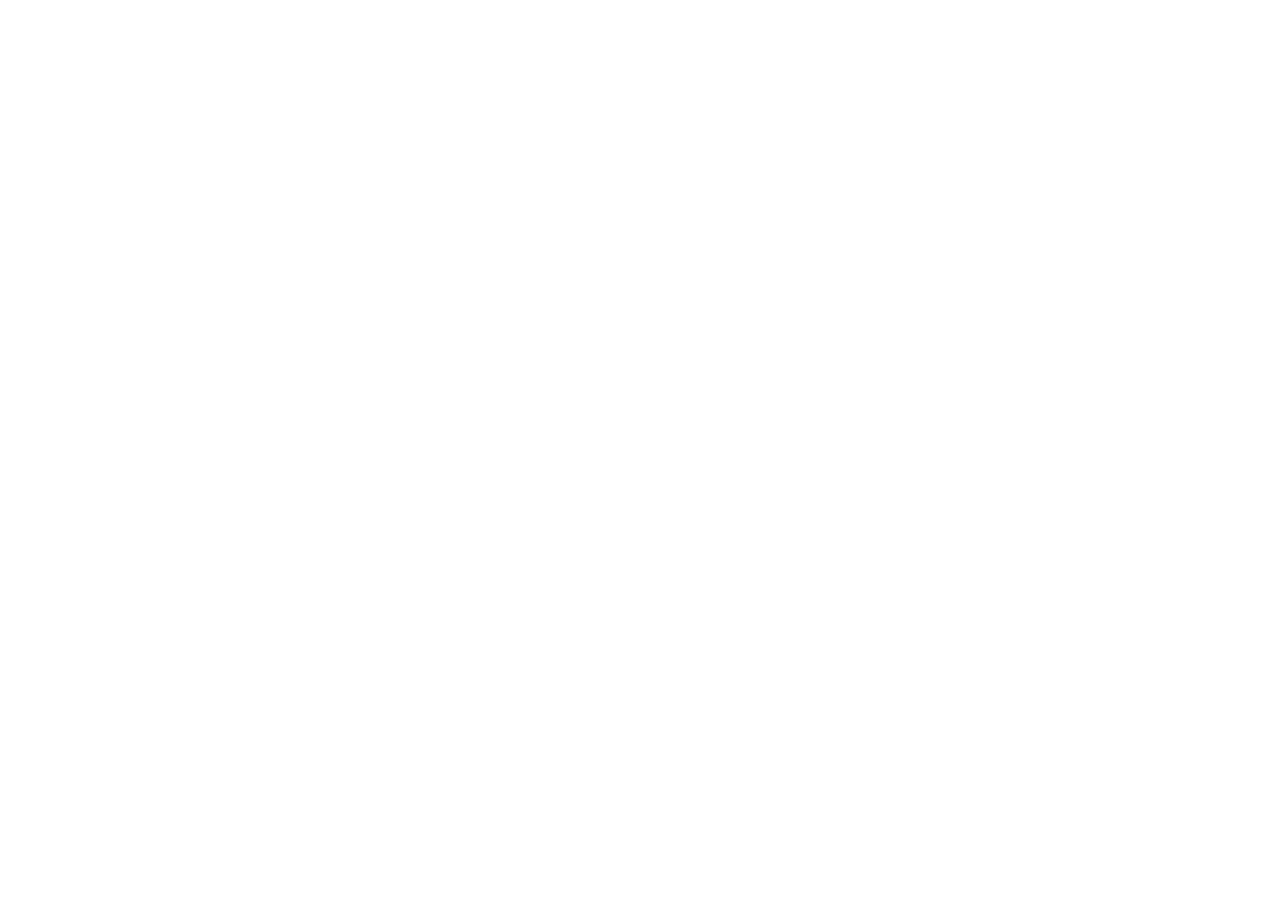
==== login.html @ 820e99ae "init project" ====
<!doctype html>
<html lang="en">
<head>
  <meta charset="UTF-8">
  <meta name="viewport"
        content="width=device-width, user-scalable=no, initial-scale=1.0, maximum-scale=1.0, minimum-scale=1.0">
  <meta http-equiv="X-UA-Compatible" content="ie=edge">
  <title>Document</title>
</head>
<body>

</body>
</html>
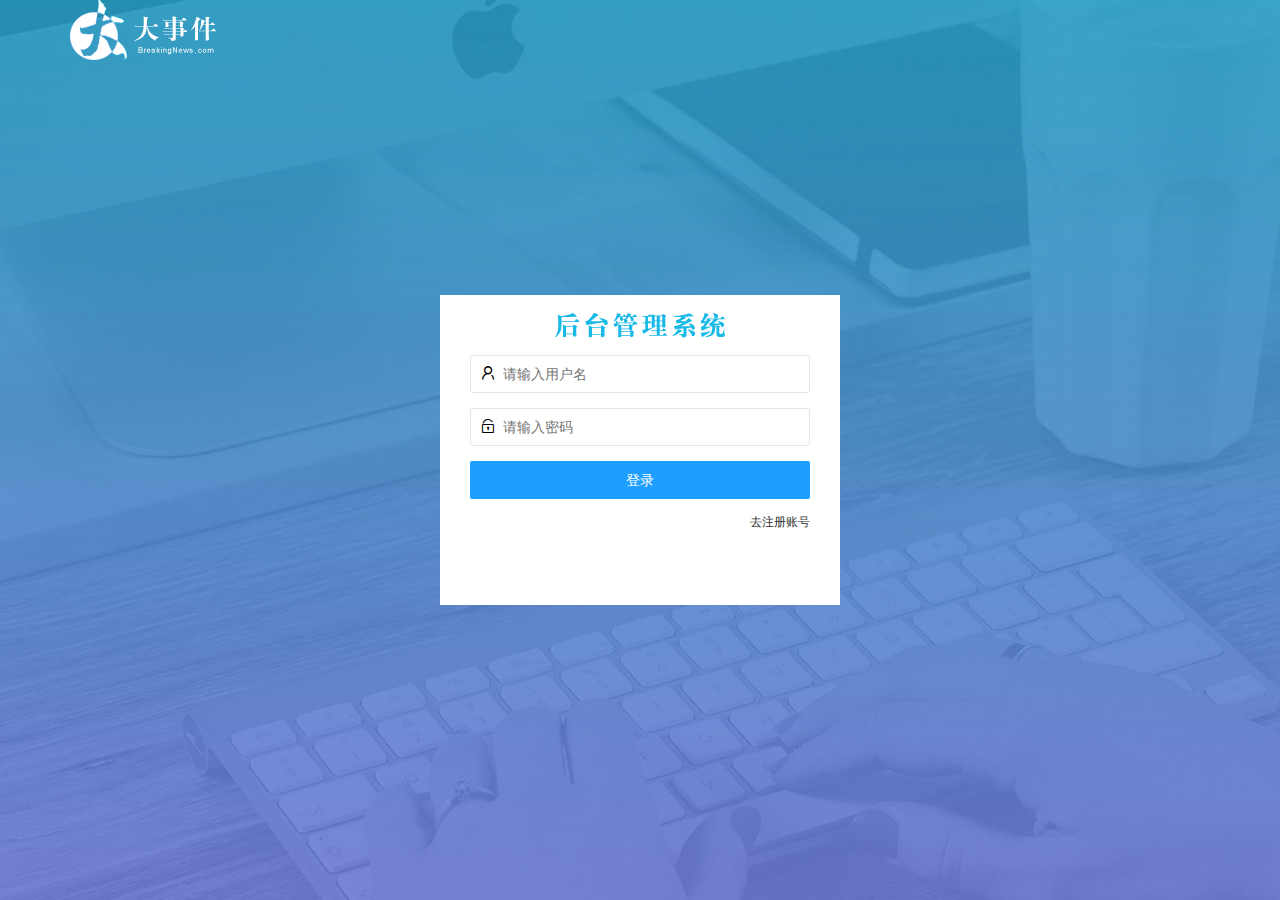
==== commit a3fcf8ab: "完成了登录和注册功能的开发" ====
--- a/login.html
+++ b/login.html
@@ -5,9 +5,72 @@
   <meta name="viewport"
         content="width=device-width, user-scalable=no, initial-scale=1.0, maximum-scale=1.0, minimum-scale=1.0">
   <meta http-equiv="X-UA-Compatible" content="ie=edge">
-  <title>Document</title>
+  <title>大事件-登录/注册</title>
+  <link rel="stylesheet" href="./assets/css/login.css">
+  <link rel="stylesheet" href="./assets/lib/layui/css/layui.css">
 </head>
 <body>
-
+<!--头部Logo区域-->
+  <div class="layui-main">
+    <img src="./assets/images/logo.png" alt="">
+  </div>
+<!--登录注册区域-->
+  <div class="loginAndRegBox">
+    <div class="title-box"></div>
+<!--    登录-->
+    <div class="login-box">
+      <form class="layui-form" id="form_login">
+<!--        用户名-->
+        <div class="layui-form-item">
+          <i class="layui-icon layui-icon-face-smile layui-icon-username"></i>
+          <input type="text" name="username" required  lay-verify="required" placeholder="请输入用户名" autocomplete="off" class="layui-input">
+        </div>
+<!--        密码-->
+        <div class="layui-form-item">
+          <i class="layui-icon layui-icon-face-smile layui-icon-password "></i>
+          <input type="password" name="password" required  lay-verify="required|pwd" placeholder="请输入密码" autocomplete="off" class="layui-input">
+        </div>
+<!--        登录按钮-->
+        <div class="layui-form-item">
+          <button class="layui-btn layui-btn-fluid layui-btn-normal" lay-submit>登录</button>
+        </div>
+        <div class="layui-form-item links">
+          <a href="javascript:;" id="link_reg">去注册账号</a>
+        </div>
+      </form>
+    </div>
+<!--    注册-->
+    <div class="reg-box">
+      <form class="layui-form" id="form_reg">
+        <!--        用户名-->
+        <div class="layui-form-item">
+          <i class="layui-icon layui-icon-face-smile layui-icon-username"></i>
+          <input type="text" name="username" required  lay-verify="required" placeholder="请输入用户名" autocomplete="off" class="layui-input">
+        </div>
+        <!--        密码-->
+        <div class="layui-form-item">
+          <i class="layui-icon layui-icon-face-smile layui-icon-password "></i>
+          <input type="password" name="password" required  lay-verify="required|pwd" placeholder="请输入密码" autocomplete="off" class="layui-input">
+        </div>
+<!--        确认密码-->
+        <div class="layui-form-item">
+          <i class="layui-icon layui-icon-face-smile layui-icon-password "></i>
+          <input type="password" name="repassword" required  lay-verify="required|pwd|repwd" placeholder="请输入确认密码" autocomplete="off" class="layui-input">
+        </div>
+        <!--        注册按钮-->
+        <div class="layui-form-item">
+          <button class="layui-btn layui-btn-fluid layui-btn-normal" lay-submit>注册</button>
+        </div>
+        <div class="layui-form-item links">
+          <a href="javascript:;" id="link_login">去登录</a>
+        </div>
+      </form>
+    </div>
+  </div>
+<!--  导入jQuery-->
+<script src="assets/lib/jquery.js"></script>
+<script src="assets/js/baseAPI.js"></script>
+<script src="assets/lib/layui/layui.all.js"></script>
+<script src="assets/js/login.js"></script>
 </body>
 </html>--- a/assets/css/login.css
+++ b/assets/css/login.css
@@ -0,0 +1,45 @@
+html,body {
+  margin: 0;
+  padding: 0;
+  height: 100%;
+  width: 100%;
+  background: url("../images/login_bg.jpg") no-repeat center;
+  background-size: cover;
+}
+.loginAndRegBox {
+  width: 400px;
+  height: 310px;
+  background-color: #fff;
+  position: absolute;
+  left: 50%;
+  top: 50%;
+  transform: translate(-50%,-50%);
+}
+.title-box {
+  height: 60px;
+  background: url("../images/login_title.png") no-repeat center;
+}
+.reg-box {
+  display: none;
+}
+.layui-form {
+  padding: 0 30px;
+}
+.links {
+  display: flex;
+  justify-content: flex-end;
+}
+.links a {
+  font-size: 12px;
+}
+.layui-form-item {
+  position: relative;
+}
+.layui-icon {
+  position: absolute;
+  left: 10px;
+  top: 10px;
+}
+.layui-input {
+  padding-left: 32px !important;
+}--- a/assets/lib/layui/css/layui.css
+++ b/assets/lib/layui/css/layui.css
@@ -0,0 +1,2 @@
+/** layui-v2.5.5 MIT License By https://www.layui.com */
+ .layui-inline,img{display:inline-block;vertical-align:middle}h1,h2,h3,h4,h5,h6{font-weight:400}.layui-edge,.layui-header,.layui-inline,.layui-main{position:relative}.layui-body,.layui-edge,.layui-elip{overflow:hidden}.layui-btn,.layui-edge,.layui-inline,img{vertical-align:middle}.layui-btn,.layui-disabled,.layui-icon,.layui-unselect{-moz-user-select:none;-webkit-user-select:none;-ms-user-select:none}.layui-elip,.layui-form-checkbox span,.layui-form-pane .layui-form-label{text-overflow:ellipsis;white-space:nowrap}.layui-breadcrumb,.layui-tree-btnGroup{visibility:hidden}blockquote,body,button,dd,div,dl,dt,form,h1,h2,h3,h4,h5,h6,input,li,ol,p,pre,td,textarea,th,ul{margin:0;padding:0;-webkit-tap-highlight-color:rgba(0,0,0,0)}a:active,a:hover{outline:0}img{border:none}li{list-style:none}table{border-collapse:collapse;border-spacing:0}h4,h5,h6{font-size:100%}button,input,optgroup,option,select,textarea{font-family:inherit;font-size:inherit;font-style:inherit;font-weight:inherit;outline:0}pre{white-space:pre-wrap;white-space:-moz-pre-wrap;white-space:-pre-wrap;white-space:-o-pre-wrap;word-wrap:break-word}body{line-height:24px;font:14px Helvetica Neue,Helvetica,PingFang SC,Tahoma,Arial,sans-serif}hr{height:1px;margin:10px 0;border:0;clear:both}a{color:#333;text-decoration:none}a:hover{color:#777}a cite{font-style:normal;*cursor:pointer}.layui-border-box,.layui-border-box *{box-sizing:border-box}.layui-box,.layui-box *{box-sizing:content-box}.layui-clear{clear:both;*zoom:1}.layui-clear:after{content:'\20';clear:both;*zoom:1;display:block;height:0}.layui-inline{*display:inline;*zoom:1}.layui-edge{display:inline-block;width:0;height:0;border-width:6px;border-style:dashed;border-color:transparent}.layui-edge-top{top:-4px;border-bottom-color:#999;border-bottom-style:solid}.layui-edge-right{border-left-color:#999;border-left-style:solid}.layui-edge-bottom{top:2px;border-top-color:#999;border-top-style:solid}.layui-edge-left{border-right-color:#999;border-right-style:solid}.layui-disabled,.layui-disabled:hover{color:#d2d2d2!important;cursor:not-allowed!important}.layui-circle{border-radius:100%}.layui-show{display:block!important}.layui-hide{display:none!important}@font-face{font-family:layui-icon;src:url(../font/iconfont.eot?v=250);src:url(../font/iconfont.eot?v=250#iefix) format('embedded-opentype'),url(../font/iconfont.woff2?v=250) format('woff2'),url(../font/iconfont.woff?v=250) format('woff'),url(../font/iconfont.ttf?v=250) format('truetype'),url(../font/iconfont.svg?v=250#layui-icon) format('svg')}.layui-icon{font-family:layui-icon!important;font-size:16px;font-style:normal;-webkit-font-smoothing:antialiased;-moz-osx-font-smoothing:grayscale}.layui-icon-reply-fill:before{content:"\e611"}.layui-icon-set-fill:before{content:"\e614"}.layui-icon-menu-fill:before{content:"\e60f"}.layui-icon-search:before{content:"\e615"}.layui-icon-share:before{content:"\e641"}.layui-icon-set-sm:before{content:"\e620"}.layui-icon-engine:before{content:"\e628"}.layui-icon-close:before{content:"\1006"}.layui-icon-close-fill:before{content:"\1007"}.layui-icon-chart-screen:before{content:"\e629"}.layui-icon-star:before{content:"\e600"}.layui-icon-circle-dot:before{content:"\e617"}.layui-icon-chat:before{content:"\e606"}.layui-icon-release:before{content:"\e609"}.layui-icon-list:before{content:"\e60a"}.layui-icon-chart:before{content:"\e62c"}.layui-icon-ok-circle:before{content:"\1005"}.layui-icon-layim-theme:before{content:"\e61b"}.layui-icon-table:before{content:"\e62d"}.layui-icon-right:before{content:"\e602"}.layui-icon-left:before{content:"\e603"}.layui-icon-cart-simple:before{content:"\e698"}.layui-icon-face-cry:before{content:"\e69c"}.layui-icon-face-smile:before{content:"\e6af"}.layui-icon-survey:before{content:"\e6b2"}.layui-icon-tree:before{content:"\e62e"}.layui-icon-upload-circle:before{content:"\e62f"}.layui-icon-add-circle:before{content:"\e61f"}.layui-icon-download-circle:before{content:"\e601"}.layui-icon-templeate-1:before{content:"\e630"}.layui-icon-util:before{content:"\e631"}.layui-icon-face-surprised:before{content:"\e664"}.layui-icon-edit:before{content:"\e642"}.layui-icon-speaker:before{content:"\e645"}.layui-icon-down:before{content:"\e61a"}.layui-icon-file:before{content:"\e621"}.layui-icon-layouts:before{content:"\e632"}.layui-icon-rate-half:before{content:"\e6c9"}.layui-icon-add-circle-fine:before{content:"\e608"}.layui-icon-prev-circle:before{content:"\e633"}.layui-icon-read:before{content:"\e705"}.layui-icon-404:before{content:"\e61c"}.layui-icon-carousel:before{content:"\e634"}.layui-icon-help:before{content:"\e607"}.layui-icon-code-circle:before{content:"\e635"}.layui-icon-water:before{content:"\e636"}.layui-icon-username:before{content:"\e66f"}.layui-icon-find-fill:before{content:"\e670"}.layui-icon-about:before{content:"\e60b"}.layui-icon-location:before{content:"\e715"}.layui-icon-up:before{content:"\e619"}.layui-icon-pause:before{content:"\e651"}.layui-icon-date:before{content:"\e637"}.layui-icon-layim-uploadfile:before{content:"\e61d"}.layui-icon-delete:before{content:"\e640"}.layui-icon-play:before{content:"\e652"}.layui-icon-top:before{content:"\e604"}.layui-icon-friends:before{content:"\e612"}.layui-icon-refresh-3:before{content:"\e9aa"}.layui-icon-ok:before{content:"\e605"}.layui-icon-layer:before{content:"\e638"}.layui-icon-face-smile-fine:before{content:"\e60c"}.layui-icon-dollar:before{content:"\e659"}.layui-icon-group:before{content:"\e613"}.layui-icon-layim-download:before{content:"\e61e"}.layui-icon-picture-fine:before{content:"\e60d"}.layui-icon-link:before{content:"\e64c"}.layui-icon-diamond:before{content:"\e735"}.layui-icon-log:before{content:"\e60e"}.layui-icon-rate-solid:before{content:"\e67a"}.layui-icon-fonts-del:before{content:"\e64f"}.layui-icon-unlink:before{content:"\e64d"}.layui-icon-fonts-clear:before{content:"\e639"}.layui-icon-triangle-r:before{content:"\e623"}.layui-icon-circle:before{content:"\e63f"}.layui-icon-radio:before{content:"\e643"}.layui-icon-align-center:before{content:"\e647"}.layui-icon-align-right:before{content:"\e648"}.layui-icon-align-left:before{content:"\e649"}.layui-icon-loading-1:before{content:"\e63e"}.layui-icon-return:before{content:"\e65c"}.layui-icon-fonts-strong:before{content:"\e62b"}.layui-icon-upload:before{content:"\e67c"}.layui-icon-dialogue:before{content:"\e63a"}.layui-icon-video:before{content:"\e6ed"}.layui-icon-headset:before{content:"\e6fc"}.layui-icon-cellphone-fine:before{content:"\e63b"}.layui-icon-add-1:before{content:"\e654"}.layui-icon-face-smile-b:before{content:"\e650"}.layui-icon-fonts-html:before{content:"\e64b"}.layui-icon-form:before{content:"\e63c"}.layui-icon-cart:before{content:"\e657"}.layui-icon-camera-fill:before{content:"\e65d"}.layui-icon-tabs:before{content:"\e62a"}.layui-icon-fonts-code:before{content:"\e64e"}.layui-icon-fire:before{content:"\e756"}.layui-icon-set:before{content:"\e716"}.layui-icon-fonts-u:before{content:"\e646"}.layui-icon-triangle-d:before{content:"\e625"}.layui-icon-tips:before{content:"\e702"}.layui-icon-picture:before{content:"\e64a"}.layui-icon-more-vertical:before{content:"\e671"}.layui-icon-flag:before{content:"\e66c"}.layui-icon-loading:before{content:"\e63d"}.layui-icon-fonts-i:before{content:"\e644"}.layui-icon-refresh-1:before{content:"\e666"}.layui-icon-rmb:before{content:"\e65e"}.layui-icon-home:before{content:"\e68e"}.layui-icon-user:before{content:"\e770"}.layui-icon-notice:before{content:"\e667"}.layui-icon-login-weibo:before{content:"\e675"}.layui-icon-voice:before{content:"\e688"}.layui-icon-upload-drag:before{content:"\e681"}.layui-icon-login-qq:before{content:"\e676"}.layui-icon-snowflake:before{content:"\e6b1"}.layui-icon-file-b:before{content:"\e655"}.layui-icon-template:before{content:"\e663"}.layui-icon-auz:before{content:"\e672"}.layui-icon-console:before{content:"\e665"}.layui-icon-app:before{content:"\e653"}.layui-icon-prev:before{content:"\e65a"}.layui-icon-website:before{content:"\e7ae"}.layui-icon-next:before{content:"\e65b"}.layui-icon-component:before{content:"\e857"}.layui-icon-more:before{content:"\e65f"}.layui-icon-login-wechat:before{content:"\e677"}.layui-icon-shrink-right:before{content:"\e668"}.layui-icon-spread-left:before{content:"\e66b"}.layui-icon-camera:before{content:"\e660"}.layui-icon-note:before{content:"\e66e"}.layui-icon-refresh:before{content:"\e669"}.layui-icon-female:before{content:"\e661"}.layui-icon-male:before{content:"\e662"}.layui-icon-password:before{content:"\e673"}.layui-icon-senior:before{content:"\e674"}.layui-icon-theme:before{content:"\e66a"}.layui-icon-tread:before{content:"\e6c5"}.layui-icon-praise:before{content:"\e6c6"}.layui-icon-star-fill:before{content:"\e658"}.layui-icon-rate:before{content:"\e67b"}.layui-icon-template-1:before{content:"\e656"}.layui-icon-vercode:before{content:"\e679"}.layui-icon-cellphone:before{content:"\e678"}.layui-icon-screen-full:before{content:"\e622"}.layui-icon-screen-restore:before{content:"\e758"}.layui-icon-cols:before{content:"\e610"}.layui-icon-export:before{content:"\e67d"}.layui-icon-print:before{content:"\e66d"}.layui-icon-slider:before{content:"\e714"}.layui-icon-addition:before{content:"\e624"}.layui-icon-subtraction:before{content:"\e67e"}.layui-icon-service:before{content:"\e626"}.layui-icon-transfer:before{content:"\e691"}.layui-main{width:1140px;margin:0 auto}.layui-header{z-index:1000;height:60px}.layui-header a:hover{transition:all .5s;-webkit-transition:all .5s}.layui-side{position:fixed;left:0;top:0;bottom:0;z-index:999;width:200px;overflow-x:hidden}.layui-side-scroll{position:relative;width:220px;height:100%;overflow-x:hidden}.layui-body{position:absolute;left:200px;right:0;top:0;bottom:0;z-index:998;width:auto;overflow-y:auto;box-sizing:border-box}.layui-layout-body{overflow:hidden}.layui-layout-admin .layui-header{background-color:#23262E}.layui-layout-admin .layui-side{top:60px;width:200px;overflow-x:hidden}.layui-layout-admin .layui-body{position:fixed;top:60px;bottom:44px}.layui-layout-admin .layui-main{width:auto;margin:0 15px}.layui-layout-admin .layui-footer{position:fixed;left:200px;right:0;bottom:0;height:44px;line-height:44px;padding:0 15px;background-color:#eee}.layui-layout-admin .layui-logo{position:absolute;left:0;top:0;width:200px;height:100%;line-height:60px;text-align:center;color:#009688;font-size:16px}.layui-layout-admin .layui-header .layui-nav{background:0 0}.layui-layout-left{position:absolute!important;left:200px;top:0}.layui-layout-right{position:absolute!important;right:0;top:0}.layui-container{position:relative;margin:0 auto;padding:0 15px;box-sizing:border-box}.layui-fluid{position:relative;margin:0 auto;padding:0 15px}.layui-row:after,.layui-row:before{content:'';display:block;clear:both}.layui-col-lg1,.layui-col-lg10,.layui-col-lg11,.layui-col-lg12,.layui-col-lg2,.layui-col-lg3,.layui-col-lg4,.layui-col-lg5,.layui-col-lg6,.layui-col-lg7,.layui-col-lg8,.layui-col-lg9,.layui-col-md1,.layui-col-md10,.layui-col-md11,.layui-col-md12,.layui-col-md2,.layui-col-md3,.layui-col-md4,.layui-col-md5,.layui-col-md6,.layui-col-md7,.layui-col-md8,.layui-col-md9,.layui-col-sm1,.layui-col-sm10,.layui-col-sm11,.layui-col-sm12,.layui-col-sm2,.layui-col-sm3,.layui-col-sm4,.layui-col-sm5,.layui-col-sm6,.layui-col-sm7,.layui-col-sm8,.layui-col-sm9,.layui-col-xs1,.layui-col-xs10,.layui-col-xs11,.layui-col-xs12,.layui-col-xs2,.layui-col-xs3,.layui-col-xs4,.layui-col-xs5,.layui-col-xs6,.layui-col-xs7,.layui-col-xs8,.layui-col-xs9{position:relative;display:block;box-sizing:border-box}.layui-col-xs1,.layui-col-xs10,.layui-col-xs11,.layui-col-xs12,.layui-col-xs2,.layui-col-xs3,.layui-col-xs4,.layui-col-xs5,.layui-col-xs6,.layui-col-xs7,.layui-col-xs8,.layui-col-xs9{float:left}.layui-col-xs1{width:8.33333333%}.layui-col-xs2{width:16.66666667%}.layui-col-xs3{width:25%}.layui-col-xs4{width:33.33333333%}.layui-col-xs5{width:41.66666667%}.layui-col-xs6{width:50%}.layui-col-xs7{width:58.33333333%}.layui-col-xs8{width:66.66666667%}.layui-col-xs9{width:75%}.layui-col-xs10{width:83.33333333%}.layui-col-xs11{width:91.66666667%}.layui-col-xs12{width:100%}.layui-col-xs-offset1{margin-left:8.33333333%}.layui-col-xs-offset2{margin-left:16.66666667%}.layui-col-xs-offset3{margin-left:25%}.layui-col-xs-offset4{margin-left:33.33333333%}.layui-col-xs-offset5{margin-left:41.66666667%}.layui-col-xs-offset6{margin-left:50%}.layui-col-xs-offset7{margin-left:58.33333333%}.layui-col-xs-offset8{margin-left:66.66666667%}.layui-col-xs-offset9{margin-left:75%}.layui-col-xs-offset10{margin-left:83.33333333%}.layui-col-xs-offset11{margin-left:91.66666667%}.layui-col-xs-offset12{margin-left:100%}@media screen and (max-width:768px){.layui-hide-xs{display:none!important}.layui-show-xs-block{display:block!important}.layui-show-xs-inline{display:inline!important}.layui-show-xs-inline-block{display:inline-block!important}}@media screen and (min-width:768px){.layui-container{width:750px}.layui-hide-sm{display:none!important}.layui-show-sm-block{display:block!important}.layui-show-sm-inline{display:inline!important}.layui-show-sm-inline-block{display:inline-block!important}.layui-col-sm1,.layui-col-sm10,.layui-col-sm11,.layui-col-sm12,.layui-col-sm2,.layui-col-sm3,.layui-col-sm4,.layui-col-sm5,.layui-col-sm6,.layui-col-sm7,.layui-col-sm8,.layui-col-sm9{float:left}.layui-col-sm1{width:8.33333333%}.layui-col-sm2{width:16.66666667%}.layui-col-sm3{width:25%}.layui-col-sm4{width:33.33333333%}.layui-col-sm5{width:41.66666667%}.layui-col-sm6{width:50%}.layui-col-sm7{width:58.33333333%}.layui-col-sm8{width:66.66666667%}.layui-col-sm9{width:75%}.layui-col-sm10{width:83.33333333%}.layui-col-sm11{width:91.66666667%}.layui-col-sm12{width:100%}.layui-col-sm-offset1{margin-left:8.33333333%}.layui-col-sm-offset2{margin-left:16.66666667%}.layui-col-sm-offset3{margin-left:25%}.layui-col-sm-offset4{margin-left:33.33333333%}.layui-col-sm-offset5{margin-left:41.66666667%}.layui-col-sm-offset6{margin-left:50%}.layui-col-sm-offset7{margin-left:58.33333333%}.layui-col-sm-offset8{margin-left:66.66666667%}.layui-col-sm-offset9{margin-left:75%}.layui-col-sm-offset10{margin-left:83.33333333%}.layui-col-sm-offset11{margin-left:91.66666667%}.layui-col-sm-offset12{margin-left:100%}}@media screen and (min-width:992px){.layui-container{width:970px}.layui-hide-md{display:none!important}.layui-show-md-block{display:block!important}.layui-show-md-inline{display:inline!important}.layui-show-md-inline-block{display:inline-block!important}.layui-col-md1,.layui-col-md10,.layui-col-md11,.layui-col-md12,.layui-col-md2,.layui-col-md3,.layui-col-md4,.layui-col-md5,.layui-col-md6,.layui-col-md7,.layui-col-md8,.layui-col-md9{float:left}.layui-col-md1{width:8.33333333%}.layui-col-md2{width:16.66666667%}.layui-col-md3{width:25%}.layui-col-md4{width:33.33333333%}.layui-col-md5{width:41.66666667%}.layui-col-md6{width:50%}.layui-col-md7{width:58.33333333%}.layui-col-md8{width:66.66666667%}.layui-col-md9{width:75%}.layui-col-md10{width:83.33333333%}.layui-col-md11{width:91.66666667%}.layui-col-md12{width:100%}.layui-col-md-offset1{margin-left:8.33333333%}.layui-col-md-offset2{margin-left:16.66666667%}.layui-col-md-offset3{margin-left:25%}.layui-col-md-offset4{margin-left:33.33333333%}.layui-col-md-offset5{margin-left:41.66666667%}.layui-col-md-offset6{margin-left:50%}.layui-col-md-offset7{margin-left:58.33333333%}.layui-col-md-offset8{margin-left:66.66666667%}.layui-col-md-offset9{margin-left:75%}.layui-col-md-offset10{margin-left:83.33333333%}.layui-col-md-offset11{margin-left:91.66666667%}.layui-col-md-offset12{margin-left:100%}}@media screen and (min-width:1200px){.layui-container{width:1170px}.layui-hide-lg{display:none!important}.layui-show-lg-block{display:block!important}.layui-show-lg-inline{display:inline!important}.layui-show-lg-inline-block{display:inline-block!important}.layui-col-lg1,.layui-col-lg10,.layui-col-lg11,.layui-col-lg12,.layui-col-lg2,.layui-col-lg3,.layui-col-lg4,.layui-col-lg5,.layui-col-lg6,.layui-col-lg7,.layui-col-lg8,.layui-col-lg9{float:left}.layui-col-lg1{width:8.33333333%}.layui-col-lg2{width:16.66666667%}.layui-col-lg3{width:25%}.layui-col-lg4{width:33.33333333%}.layui-col-lg5{width:41.66666667%}.layui-col-lg6{width:50%}.layui-col-lg7{width:58.33333333%}.layui-col-lg8{width:66.66666667%}.layui-col-lg9{width:75%}.layui-col-lg10{width:83.33333333%}.layui-col-lg11{width:91.66666667%}.layui-col-lg12{width:100%}.layui-col-lg-offset1{margin-left:8.33333333%}.layui-col-lg-offset2{margin-left:16.66666667%}.layui-col-lg-offset3{margin-left:25%}.layui-col-lg-offset4{margin-left:33.33333333%}.layui-col-lg-offset5{margin-left:41.66666667%}.layui-col-lg-offset6{margin-left:50%}.layui-col-lg-offset7{margin-left:58.33333333%}.layui-col-lg-offset8{margin-left:66.66666667%}.layui-col-lg-offset9{margin-left:75%}.layui-col-lg-offset10{margin-left:83.33333333%}.layui-col-lg-offset11{margin-left:91.66666667%}.layui-col-lg-offset12{margin-left:100%}}.layui-col-space1{margin:-.5px}.layui-col-space1>*{padding:.5px}.layui-col-space3{margin:-1.5px}.layui-col-space3>*{padding:1.5px}.layui-col-space5{margin:-2.5px}.layui-col-space5>*{padding:2.5px}.layui-col-space8{margin:-3.5px}.layui-col-space8>*{padding:3.5px}.layui-col-space10{margin:-5px}.layui-col-space10>*{padding:5px}.layui-col-space12{margin:-6px}.layui-col-space12>*{padding:6px}.layui-col-space15{margin:-7.5px}.layui-col-space15>*{padding:7.5px}.layui-col-space18{margin:-9px}.layui-col-space18>*{padding:9px}.layui-col-space20{margin:-10px}.layui-col-space20>*{padding:10px}.layui-col-space22{margin:-11px}.layui-col-space22>*{padding:11px}.layui-col-space25{margin:-12.5px}.layui-col-space25>*{padding:12.5px}.layui-col-space30{margin:-15px}.layui-col-space30>*{padding:15px}.layui-btn,.layui-input,.layui-select,.layui-textarea,.layui-upload-button{outline:0;-webkit-appearance:none;transition:all .3s;-webkit-transition:all .3s;box-sizing:border-box}.layui-elem-quote{margin-bottom:10px;padding:15px;line-height:22px;border-left:5px solid #009688;border-radius:0 2px 2px 0;background-color:#f2f2f2}.layui-quote-nm{border-style:solid;border-width:1px 1px 1px 5px;background:0 0}.layui-elem-field{margin-bottom:10px;padding:0;border-width:1px;border-style:solid}.layui-elem-field legend{margin-left:20px;padding:0 10px;font-size:20px;font-weight:300}.layui-field-title{margin:10px 0 20px;border-width:1px 0 0}.layui-field-box{padding:10px 15px}.layui-field-title .layui-field-box{padding:10px 0}.layui-progress{position:relative;height:6px;border-radius:20px;background-color:#e2e2e2}.layui-progress-bar{position:absolute;left:0;top:0;width:0;max-width:100%;height:6px;border-radius:20px;text-align:right;background-color:#5FB878;transition:all .3s;-webkit-transition:all .3s}.layui-progress-big,.layui-progress-big .layui-progress-bar{height:18px;line-height:18px}.layui-progress-text{position:relative;top:-20px;line-height:18px;font-size:12px;color:#666}.layui-progress-big .layui-progress-text{position:static;padding:0 10px;color:#fff}.layui-collapse{border-width:1px;border-style:solid;border-radius:2px}.layui-colla-content,.layui-colla-item{border-top-width:1px;border-top-style:solid}.layui-colla-item:first-child{border-top:none}.layui-colla-title{position:relative;height:42px;line-height:42px;padding:0 15px 0 35px;color:#333;background-color:#f2f2f2;cursor:pointer;font-size:14px;overflow:hidden}.layui-colla-content{display:none;padding:10px 15px;line-height:22px;color:#666}.layui-colla-icon{position:absolute;left:15px;top:0;font-size:14px}.layui-card{margin-bottom:15px;border-radius:2px;background-color:#fff;box-shadow:0 1px 2px 0 rgba(0,0,0,.05)}.layui-card:last-child{margin-bottom:0}.layui-card-header{position:relative;height:42px;line-height:42px;padding:0 15px;border-bottom:1px solid #f6f6f6;color:#333;border-radius:2px 2px 0 0;font-size:14px}.layui-bg-black,.layui-bg-blue,.layui-bg-cyan,.layui-bg-green,.layui-bg-orange,.layui-bg-red{color:#fff!important}.layui-card-body{position:relative;padding:10px 15px;line-height:24px}.layui-card-body[pad15]{padding:15px}.layui-card-body[pad20]{padding:20px}.layui-card-body .layui-table{margin:5px 0}.layui-card .layui-tab{margin:0}.layui-panel-window{position:relative;padding:15px;border-radius:0;border-top:5px solid #E6E6E6;background-color:#fff}.layui-auxiliar-moving{position:fixed;left:0;right:0;top:0;bottom:0;width:100%;height:100%;background:0 0;z-index:9999999999}.layui-form-label,.layui-form-mid,.layui-form-select,.layui-input-block,.layui-input-inline,.layui-textarea{position:relative}.layui-bg-red{background-color:#FF5722!important}.layui-bg-orange{background-color:#FFB800!important}.layui-bg-green{background-color:#009688!important}.layui-bg-cyan{background-color:#2F4056!important}.layui-bg-blue{background-color:#1E9FFF!important}.layui-bg-black{background-color:#393D49!important}.layui-bg-gray{background-color:#eee!important;color:#666!important}.layui-badge-rim,.layui-colla-content,.layui-colla-item,.layui-collapse,.layui-elem-field,.layui-form-pane .layui-form-item[pane],.layui-form-pane .layui-form-label,.layui-input,.layui-layedit,.layui-layedit-tool,.layui-quote-nm,.layui-select,.layui-tab-bar,.layui-tab-card,.layui-tab-title,.layui-tab-title .layui-this:after,.layui-textarea{border-color:#e6e6e6}.layui-timeline-item:before,hr{background-color:#e6e6e6}.layui-text{line-height:22px;font-size:14px;color:#666}.layui-text h1,.layui-text h2,.layui-text h3{font-weight:500;color:#333}.layui-text h1{font-size:30px}.layui-text h2{font-size:24px}.layui-text h3{font-size:18px}.layui-text a:not(.layui-btn){color:#01AAED}.layui-text a:not(.layui-btn):hover{text-decoration:underline}.layui-text ul{padding:5px 0 5px 15px}.layui-text ul li{margin-top:5px;list-style-type:disc}.layui-text em,.layui-word-aux{color:#999!important;padding:0 5px!important}.layui-btn{display:inline-block;height:38px;line-height:38px;padding:0 18px;background-color:#009688;color:#fff;white-space:nowrap;text-align:center;font-size:14px;border:none;border-radius:2px;cursor:pointer}.layui-btn:hover{opacity:.8;filter:alpha(opacity=80);color:#fff}.layui-btn:active{opacity:1;filter:alpha(opacity=100)}.layui-btn+.layui-btn{margin-left:10px}.layui-btn-container{font-size:0}.layui-btn-container .layui-btn{margin-right:10px;margin-bottom:10px}.layui-btn-container .layui-btn+.layui-btn{margin-left:0}.layui-table .layui-btn-container .layui-btn{margin-bottom:9px}.layui-btn-radius{border-radius:100px}.layui-btn .layui-icon{margin-right:3px;font-size:18px;vertical-align:bottom;vertical-align:middle\9}.layui-btn-primary{border:1px solid #C9C9C9;background-color:#fff;color:#555}.layui-btn-primary:hover{border-color:#009688;color:#333}.layui-btn-normal{background-color:#1E9FFF}.layui-btn-warm{background-color:#FFB800}.layui-btn-danger{background-color:#FF5722}.layui-btn-checked{background-color:#5FB878}.layui-btn-disabled,.layui-btn-disabled:active,.layui-btn-disabled:hover{border:1px solid #e6e6e6;background-color:#FBFBFB;color:#C9C9C9;cursor:not-allowed;opacity:1}.layui-btn-lg{height:44px;line-height:44px;padding:0 25px;font-size:16px}.layui-btn-sm{height:30px;line-height:30px;padding:0 10px;font-size:12px}.layui-btn-sm i{font-size:16px!important}.layui-btn-xs{height:22px;line-height:22px;padding:0 5px;font-size:12px}.layui-btn-xs i{font-size:14px!important}.layui-btn-group{display:inline-block;vertical-align:middle;font-size:0}.layui-btn-group .layui-btn{margin-left:0!important;margin-right:0!important;border-left:1px solid rgba(255,255,255,.5);border-radius:0}.layui-btn-group .layui-btn-primary{border-left:none}.layui-btn-group .layui-btn-primary:hover{border-color:#C9C9C9;color:#009688}.layui-btn-group .layui-btn:first-child{border-left:none;border-radius:2px 0 0 2px}.layui-btn-group .layui-btn-primary:first-child{border-left:1px solid #c9c9c9}.layui-btn-group .layui-btn:last-child{border-radius:0 2px 2px 0}.layui-btn-group .layui-btn+.layui-btn{margin-left:0}.layui-btn-group+.layui-btn-group{margin-left:10px}.layui-btn-fluid{width:100%}.layui-input,.layui-select,.layui-textarea{height:38px;line-height:1.3;line-height:38px\9;border-width:1px;border-style:solid;background-color:#fff;border-radius:2px}.layui-input::-webkit-input-placeholder,.layui-select::-webkit-input-placeholder,.layui-textarea::-webkit-input-placeholder{line-height:1.3}.layui-input,.layui-textarea{display:block;width:100%;padding-left:10px}.layui-input:hover,.layui-textarea:hover{border-color:#D2D2D2!important}.layui-input:focus,.layui-textarea:focus{border-color:#C9C9C9!important}.layui-textarea{min-height:100px;height:auto;line-height:20px;padding:6px 10px;resize:vertical}.layui-select{padding:0 10px}.layui-form input[type=checkbox],.layui-form input[type=radio],.layui-form select{display:none}.layui-form [lay-ignore]{display:initial}.layui-form-item{margin-bottom:15px;clear:both;*zoom:1}.layui-form-item:after{content:'\20';clear:both;*zoom:1;display:block;height:0}.layui-form-label{float:left;display:block;padding:9px 15px;width:80px;font-weight:400;line-height:20px;text-align:right}.layui-form-label-col{display:block;float:none;padding:9px 0;line-height:20px;text-align:left}.layui-form-item .layui-inline{margin-bottom:5px;margin-right:10px}.layui-input-block{margin-left:110px;min-height:36px}.layui-input-inline{display:inline-block;vertical-align:middle}.layui-form-item .layui-input-inline{float:left;width:190px;margin-right:10px}.layui-form-text .layui-input-inline{width:auto}.layui-form-mid{float:left;display:block;padding:9px 0!important;line-height:20px;margin-right:10px}.layui-form-danger+.layui-form-select .layui-input,.layui-form-danger:focus{border-color:#FF5722!important}.layui-form-select .layui-input{padding-right:30px;cursor:pointer}.layui-form-select .layui-edge{position:absolute;right:10px;top:50%;margin-top:-3px;cursor:pointer;border-width:6px;border-top-color:#c2c2c2;border-top-style:solid;transition:all .3s;-webkit-transition:all .3s}.layui-form-select dl{display:none;position:absolute;left:0;top:42px;padding:5px 0;z-index:899;min-width:100%;border:1px solid #d2d2d2;max-height:300px;overflow-y:auto;background-color:#fff;border-radius:2px;box-shadow:0 2px 4px rgba(0,0,0,.12);box-sizing:border-box}.layui-form-select dl dd,.layui-form-select dl dt{padding:0 10px;line-height:36px;white-space:nowrap;overflow:hidden;text-overflow:ellipsis}.layui-form-select dl dt{font-size:12px;color:#999}.layui-form-select dl dd{cursor:pointer}.layui-form-select dl dd:hover{background-color:#f2f2f2;-webkit-transition:.5s all;transition:.5s all}.layui-form-select .layui-select-group dd{padding-left:20px}.layui-form-select dl dd.layui-select-tips{padding-left:10px!important;color:#999}.layui-form-select dl dd.layui-this{background-color:#5FB878;color:#fff}.layui-form-checkbox,.layui-form-select dl dd.layui-disabled{background-color:#fff}.layui-form-selected dl{display:block}.layui-form-checkbox,.layui-form-checkbox *,.layui-form-switch{display:inline-block;vertical-align:middle}.layui-form-selected .layui-edge{margin-top:-9px;-webkit-transform:rotate(180deg);transform:rotate(180deg);margin-top:-3px\9}:root .layui-form-selected .layui-edge{margin-top:-9px\0/IE9}.layui-form-selectup dl{top:auto;bottom:42px}.layui-select-none{margin:5px 0;text-align:center;color:#999}.layui-select-disabled .layui-disabled{border-color:#eee!important}.layui-select-disabled .layui-edge{border-top-color:#d2d2d2}.layui-form-checkbox{position:relative;height:30px;line-height:30px;margin-right:10px;padding-right:30px;cursor:pointer;font-size:0;-webkit-transition:.1s linear;transition:.1s linear;box-sizing:border-box}.layui-form-checkbox span{padding:0 10px;height:100%;font-size:14px;border-radius:2px 0 0 2px;background-color:#d2d2d2;color:#fff;overflow:hidden}.layui-form-checkbox:hover span{background-color:#c2c2c2}.layui-form-checkbox i{position:absolute;right:0;top:0;width:30px;height:28px;border:1px solid #d2d2d2;border-left:none;border-radius:0 2px 2px 0;color:#fff;font-size:20px;text-align:center}.layui-form-checkbox:hover i{border-color:#c2c2c2;color:#c2c2c2}.layui-form-checked,.layui-form-checked:hover{border-color:#5FB878}.layui-form-checked span,.layui-form-checked:hover span{background-color:#5FB878}.layui-form-checked i,.layui-form-checked:hover i{color:#5FB878}.layui-form-item .layui-form-checkbox{margin-top:4px}.layui-form-checkbox[lay-skin=primary]{height:auto!important;line-height:normal!important;min-width:18px;min-height:18px;border:none!important;margin-right:0;padding-left:28px;padding-right:0;background:0 0}.layui-form-checkbox[lay-skin=primary] span{padding-left:0;padding-right:15px;line-height:18px;background:0 0;color:#666}.layui-form-checkbox[lay-skin=primary] i{right:auto;left:0;width:16px;height:16px;line-height:16px;border:1px solid #d2d2d2;font-size:12px;border-radius:2px;background-color:#fff;-webkit-transition:.1s linear;transition:.1s linear}.layui-form-checkbox[lay-skin=primary]:hover i{border-color:#5FB878;color:#fff}.layui-form-checked[lay-skin=primary] i{border-color:#5FB878!important;background-color:#5FB878;color:#fff}.layui-checkbox-disbaled[lay-skin=primary] span{background:0 0!important;color:#c2c2c2}.layui-checkbox-disbaled[lay-skin=primary]:hover i{border-color:#d2d2d2}.layui-form-item .layui-form-checkbox[lay-skin=primary]{margin-top:10px}.layui-form-switch{position:relative;height:22px;line-height:22px;min-width:35px;padding:0 5px;margin-top:8px;border:1px solid #d2d2d2;border-radius:20px;cursor:pointer;background-color:#fff;-webkit-transition:.1s linear;transition:.1s linear}.layui-form-switch i{position:absolute;left:5px;top:3px;width:16px;height:16px;border-radius:20px;background-color:#d2d2d2;-webkit-transition:.1s linear;transition:.1s linear}.layui-form-switch em{position:relative;top:0;width:25px;margin-left:21px;padding:0!important;text-align:center!important;color:#999!important;font-style:normal!important;font-size:12px}.layui-form-onswitch{border-color:#5FB878;background-color:#5FB878}.layui-checkbox-disbaled,.layui-checkbox-disbaled i{border-color:#e2e2e2!important}.layui-form-onswitch i{left:100%;margin-left:-21px;background-color:#fff}.layui-form-onswitch em{margin-left:5px;margin-right:21px;color:#fff!important}.layui-checkbox-disbaled span{background-color:#e2e2e2!important}.layui-checkbox-disbaled:hover i{color:#fff!important}[lay-radio]{display:none}.layui-form-radio,.layui-form-radio *{display:inline-block;vertical-align:middle}.layui-form-radio{line-height:28px;margin:6px 10px 0 0;padding-right:10px;cursor:pointer;font-size:0}.layui-form-radio *{font-size:14px}.layui-form-radio>i{margin-right:8px;font-size:22px;color:#c2c2c2}.layui-form-radio>i:hover,.layui-form-radioed>i{color:#5FB878}.layui-radio-disbaled>i{color:#e2e2e2!important}.layui-form-pane .layui-form-label{width:110px;padding:8px 15px;height:38px;line-height:20px;border-width:1px;border-style:solid;border-radius:2px 0 0 2px;text-align:center;background-color:#FBFBFB;overflow:hidden;box-sizing:border-box}.layui-form-pane .layui-input-inline{margin-left:-1px}.layui-form-pane .layui-input-block{margin-left:110px;left:-1px}.layui-form-pane .layui-input{border-radius:0 2px 2px 0}.layui-form-pane .layui-form-text .layui-form-label{float:none;width:100%;border-radius:2px;box-sizing:border-box;text-align:left}.layui-form-pane .layui-form-text .layui-input-inline{display:block;margin:0;top:-1px;clear:both}.layui-form-pane .layui-form-text .layui-input-block{margin:0;left:0;top:-1px}.layui-form-pane .layui-form-text .layui-textarea{min-height:100px;border-radius:0 0 2px 2px}.layui-form-pane .layui-form-checkbox{margin:4px 0 4px 10px}.layui-form-pane .layui-form-radio,.layui-form-pane .layui-form-switch{margin-top:6px;margin-left:10px}.layui-form-pane .layui-form-item[pane]{position:relative;border-width:1px;border-style:solid}.layui-form-pane .layui-form-item[pane] .layui-form-label{position:absolute;left:0;top:0;height:100%;border-width:0 1px 0 0}.layui-form-pane .layui-form-item[pane] .layui-input-inline{margin-left:110px}@media screen and (max-width:450px){.layui-form-item .layui-form-label{text-overflow:ellipsis;overflow:hidden;white-space:nowrap}.layui-form-item .layui-inline{display:block;margin-right:0;margin-bottom:20px;clear:both}.layui-form-item .layui-inline:after{content:'\20';clear:both;display:block;height:0}.layui-form-item .layui-input-inline{display:block;float:none;left:-3px;width:auto;margin:0 0 10px 112px}.layui-form-item .layui-input-inline+.layui-form-mid{margin-left:110px;top:-5px;padding:0}.layui-form-item .layui-form-checkbox{margin-right:5px;margin-bottom:5px}}.layui-layedit{border-width:1px;border-style:solid;border-radius:2px}.layui-layedit-tool{padding:3px 5px;border-bottom-width:1px;border-bottom-style:solid;font-size:0}.layedit-tool-fixed{position:fixed;top:0;border-top:1px solid #e2e2e2}.layui-layedit-tool .layedit-tool-mid,.layui-layedit-tool .layui-icon{display:inline-block;vertical-align:middle;text-align:center;font-size:14px}.layui-layedit-tool .layui-icon{position:relative;width:32px;height:30px;line-height:30px;margin:3px 5px;color:#777;cursor:pointer;border-radius:2px}.layui-layedit-tool .layui-icon:hover{color:#393D49}.layui-layedit-tool .layui-icon:active{color:#000}.layui-layedit-tool .layedit-tool-active{background-color:#e2e2e2;color:#000}.layui-layedit-tool .layui-disabled,.layui-layedit-tool .layui-disabled:hover{color:#d2d2d2;cursor:not-allowed}.layui-layedit-tool .layedit-tool-mid{width:1px;height:18px;margin:0 10px;background-color:#d2d2d2}.layedit-tool-html{width:50px!important;font-size:30px!important}.layedit-tool-b,.layedit-tool-code,.layedit-tool-help{font-size:16px!important}.layedit-tool-d,.layedit-tool-face,.layedit-tool-image,.layedit-tool-unlink{font-size:18px!important}.layedit-tool-image input{position:absolute;font-size:0;left:0;top:0;width:100%;height:100%;opacity:.01;filter:Alpha(opacity=1);cursor:pointer}.layui-layedit-iframe iframe{display:block;width:100%}#LAY_layedit_code{overflow:hidden}.layui-laypage{display:inline-block;*display:inline;*zoom:1;vertical-align:middle;margin:10px 0;font-size:0}.layui-laypage>a:first-child,.layui-laypage>a:first-child em{border-radius:2px 0 0 2px}.layui-laypage>a:last-child,.layui-laypage>a:last-child em{border-radius:0 2px 2px 0}.layui-laypage>:first-child{margin-left:0!important}.layui-laypage>:last-child{margin-right:0!important}.layui-laypage a,.layui-laypage button,.layui-laypage input,.layui-laypage select,.layui-laypage span{border:1px solid #e2e2e2}.layui-laypage a,.layui-laypage span{display:inline-block;*display:inline;*zoom:1;vertical-align:middle;padding:0 15px;height:28px;line-height:28px;margin:0 -1px 5px 0;background-color:#fff;color:#333;font-size:12px}.layui-flow-more a *,.layui-laypage input,.layui-table-view select[lay-ignore]{display:inline-block}.layui-laypage a:hover{color:#009688}.layui-laypage em{font-style:normal}.layui-laypage .layui-laypage-spr{color:#999;font-weight:700}.layui-laypage a{text-decoration:none}.layui-laypage .layui-laypage-curr{position:relative}.layui-laypage .layui-laypage-curr em{position:relative;color:#fff}.layui-laypage .layui-laypage-curr .layui-laypage-em{position:absolute;left:-1px;top:-1px;padding:1px;width:100%;height:100%;background-color:#009688}.layui-laypage-em{border-radius:2px}.layui-laypage-next em,.layui-laypage-prev em{font-family:Sim sun;font-size:16px}.layui-laypage .layui-laypage-count,.layui-laypage .layui-laypage-limits,.layui-laypage .layui-laypage-refresh,.layui-laypage .layui-laypage-skip{margin-left:10px;margin-right:10px;padding:0;border:none}.layui-laypage .layui-laypage-limits,.layui-laypage .layui-laypage-refresh{vertical-align:top}.layui-laypage .layui-laypage-refresh i{font-size:18px;cursor:pointer}.layui-laypage select{height:22px;padding:3px;border-radius:2px;cursor:pointer}.layui-laypage .layui-laypage-skip{height:30px;line-height:30px;color:#999}.layui-laypage button,.layui-laypage input{height:30px;line-height:30px;border-radius:2px;vertical-align:top;background-color:#fff;box-sizing:border-box}.layui-laypage input{width:40px;margin:0 10px;padding:0 3px;text-align:center}.layui-laypage input:focus,.layui-laypage select:focus{border-color:#009688!important}.layui-laypage button{margin-left:10px;padding:0 10px;cursor:pointer}.layui-table,.layui-table-view{margin:10px 0}.layui-flow-more{margin:10px 0;text-align:center;color:#999;font-size:14px}.layui-flow-more a{height:32px;line-height:32px}.layui-flow-more a *{vertical-align:top}.layui-flow-more a cite{padding:0 20px;border-radius:3px;background-color:#eee;color:#333;font-style:normal}.layui-flow-more a cite:hover{opacity:.8}.layui-flow-more a i{font-size:30px;color:#737383}.layui-table{width:100%;background-color:#fff;color:#666}.layui-table tr{transition:all .3s;-webkit-transition:all .3s}.layui-table th{text-align:left;font-weight:400}.layui-table tbody tr:hover,.layui-table thead tr,.layui-table-click,.layui-table-header,.layui-table-hover,.layui-table-mend,.layui-table-patch,.layui-table-tool,.layui-table-total,.layui-table-total tr,.layui-table[lay-even] tr:nth-child(even){background-color:#f2f2f2}.layui-table td,.layui-table th,.layui-table-col-set,.layui-table-fixed-r,.layui-table-grid-down,.layui-table-header,.layui-table-page,.layui-table-tips-main,.layui-table-tool,.layui-table-total,.layui-table-view,.layui-table[lay-skin=line],.layui-table[lay-skin=row]{border-width:1px;border-style:solid;border-color:#e6e6e6}.layui-table td,.layui-table th{position:relative;padding:9px 15px;min-height:20px;line-height:20px;font-size:14px}.layui-table[lay-skin=line] td,.layui-table[lay-skin=line] th{border-width:0 0 1px}.layui-table[lay-skin=row] td,.layui-table[lay-skin=row] th{border-width:0 1px 0 0}.layui-table[lay-skin=nob] td,.layui-table[lay-skin=nob] th{border:none}.layui-table img{max-width:100px}.layui-table[lay-size=lg] td,.layui-table[lay-size=lg] th{padding:15px 30px}.layui-table-view .layui-table[lay-size=lg] .layui-table-cell{height:40px;line-height:40px}.layui-table[lay-size=sm] td,.layui-table[lay-size=sm] th{font-size:12px;padding:5px 10px}.layui-table-view .layui-table[lay-size=sm] .layui-table-cell{height:20px;line-height:20px}.layui-table[lay-data]{display:none}.layui-table-box{position:relative;overflow:hidden}.layui-table-view .layui-table{position:relative;width:auto;margin:0}.layui-table-view .layui-table[lay-skin=line]{border-width:0 1px 0 0}.layui-table-view .layui-table[lay-skin=row]{border-width:0 0 1px}.layui-table-view .layui-table td,.layui-table-view .layui-table th{padding:5px 0;border-top:none;border-left:none}.layui-table-view .layui-table th.layui-unselect .layui-table-cell span{cursor:pointer}.layui-table-view .layui-table td{cursor:default}.layui-table-view .layui-table td[data-edit=text]{cursor:text}.layui-table-view .layui-form-checkbox[lay-skin=primary] i{width:18px;height:18px}.layui-table-view .layui-form-radio{line-height:0;padding:0}.layui-table-view .layui-form-radio>i{margin:0;font-size:20px}.layui-table-init{position:absolute;left:0;top:0;width:100%;height:100%;text-align:center;z-index:110}.layui-table-init .layui-icon{position:absolute;left:50%;top:50%;margin:-15px 0 0 -15px;font-size:30px;color:#c2c2c2}.layui-table-header{border-width:0 0 1px;overflow:hidden}.layui-table-header .layui-table{margin-bottom:-1px}.layui-table-tool .layui-inline[lay-event]{position:relative;width:26px;height:26px;padding:5px;line-height:16px;margin-right:10px;text-align:center;color:#333;border:1px solid #ccc;cursor:pointer;-webkit-transition:.5s all;transition:.5s all}.layui-table-tool .layui-inline[lay-event]:hover{border:1px solid #999}.layui-table-tool-temp{padding-right:120px}.layui-table-tool-self{position:absolute;right:17px;top:10px}.layui-table-tool .layui-table-tool-self .layui-inline[lay-event]{margin:0 0 0 10px}.layui-table-tool-panel{position:absolute;top:29px;left:-1px;padding:5px 0;min-width:150px;min-height:40px;border:1px solid #d2d2d2;text-align:left;overflow-y:auto;background-color:#fff;box-shadow:0 2px 4px rgba(0,0,0,.12)}.layui-table-cell,.layui-table-tool-panel li{overflow:hidden;text-overflow:ellipsis;white-space:nowrap}.layui-table-tool-panel li{padding:0 10px;line-height:30px;-webkit-transition:.5s all;transition:.5s all}.layui-table-tool-panel li .layui-form-checkbox[lay-skin=primary]{width:100%;padding-left:28px}.layui-table-tool-panel li:hover{background-color:#f2f2f2}.layui-table-tool-panel li .layui-form-checkbox[lay-skin=primary] i{position:absolute;left:0;top:0}.layui-table-tool-panel li .layui-form-checkbox[lay-skin=primary] span{padding:0}.layui-table-tool .layui-table-tool-self .layui-table-tool-panel{left:auto;right:-1px}.layui-table-col-set{position:absolute;right:0;top:0;width:20px;height:100%;border-width:0 0 0 1px;background-color:#fff}.layui-table-sort{width:10px;height:20px;margin-left:5px;cursor:pointer!important}.layui-table-sort .layui-edge{position:absolute;left:5px;border-width:5px}.layui-table-sort .layui-table-sort-asc{top:3px;border-top:none;border-bottom-style:solid;border-bottom-color:#b2b2b2}.layui-table-sort .layui-table-sort-asc:hover{border-bottom-color:#666}.layui-table-sort .layui-table-sort-desc{bottom:5px;border-bottom:none;border-top-style:solid;border-top-color:#b2b2b2}.layui-table-sort .layui-table-sort-desc:hover{border-top-color:#666}.layui-table-sort[lay-sort=asc] .layui-table-sort-asc{border-bottom-color:#000}.layui-table-sort[lay-sort=desc] .layui-table-sort-desc{border-top-color:#000}.layui-table-cell{height:28px;line-height:28px;padding:0 15px;position:relative;box-sizing:border-box}.layui-table-cell .layui-form-checkbox[lay-skin=primary]{top:-1px;padding:0}.layui-table-cell .layui-table-link{color:#01AAED}.laytable-cell-checkbox,.laytable-cell-numbers,.laytable-cell-radio,.laytable-cell-space{padding:0;text-align:center}.layui-table-body{position:relative;overflow:auto;margin-right:-1px;margin-bottom:-1px}.layui-table-body .layui-none{line-height:26px;padding:15px;text-align:center;color:#999}.layui-table-fixed{position:absolute;left:0;top:0;z-index:101}.layui-table-fixed .layui-table-body{overflow:hidden}.layui-table-fixed-l{box-shadow:0 -1px 8px rgba(0,0,0,.08)}.layui-table-fixed-r{left:auto;right:-1px;border-width:0 0 0 1px;box-shadow:-1px 0 8px rgba(0,0,0,.08)}.layui-table-fixed-r .layui-table-header{position:relative;overflow:visible}.layui-table-mend{position:absolute;right:-49px;top:0;height:100%;width:50px}.layui-table-tool{position:relative;z-index:890;width:100%;min-height:50px;line-height:30px;padding:10px 15px;border-width:0 0 1px}.layui-table-tool .layui-btn-container{margin-bottom:-10px}.layui-table-page,.layui-table-total{border-width:1px 0 0;margin-bottom:-1px;overflow:hidden}.layui-table-page{position:relative;width:100%;padding:7px 7px 0;height:41px;font-size:12px;white-space:nowrap}.layui-table-page>div{height:26px}.layui-table-page .layui-laypage{margin:0}.layui-table-page .layui-laypage a,.layui-table-page .layui-laypage span{height:26px;line-height:26px;margin-bottom:10px;border:none;background:0 0}.layui-table-page .layui-laypage a,.layui-table-page .layui-laypage span.layui-laypage-curr{padding:0 12px}.layui-table-page .layui-laypage span{margin-left:0;padding:0}.layui-table-page .layui-laypage .layui-laypage-prev{margin-left:-7px!important}.layui-table-page .layui-laypage .layui-laypage-curr .layui-laypage-em{left:0;top:0;padding:0}.layui-table-page .layui-laypage button,.layui-table-page .layui-laypage input{height:26px;line-height:26px}.layui-table-page .layui-laypage input{width:40px}.layui-table-page .layui-laypage button{padding:0 10px}.layui-table-page select{height:18px}.layui-table-patch .layui-table-cell{padding:0;width:30px}.layui-table-edit{position:absolute;left:0;top:0;width:100%;height:100%;padding:0 14px 1px;border-radius:0;box-shadow:1px 1px 20px rgba(0,0,0,.15)}.layui-table-edit:focus{border-color:#5FB878!important}select.layui-table-edit{padding:0 0 0 10px;border-color:#C9C9C9}.layui-table-view .layui-form-checkbox,.layui-table-view .layui-form-radio,.layui-table-view .layui-form-switch{top:0;margin:0;box-sizing:content-box}.layui-table-view .layui-form-checkbox{top:-1px;height:26px;line-height:26px}.layui-table-view .layui-form-checkbox i{height:26px}.layui-table-grid .layui-table-cell{overflow:visible}.layui-table-grid-down{position:absolute;top:0;right:0;width:26px;height:100%;padding:5px 0;border-width:0 0 0 1px;text-align:center;background-color:#fff;color:#999;cursor:pointer}.layui-table-grid-down .layui-icon{position:absolute;top:50%;left:50%;margin:-8px 0 0 -8px}.layui-table-grid-down:hover{background-color:#fbfbfb}body .layui-table-tips .layui-layer-content{background:0 0;padding:0;box-shadow:0 1px 6px rgba(0,0,0,.12)}.layui-table-tips-main{margin:-44px 0 0 -1px;max-height:150px;padding:8px 15px;font-size:14px;overflow-y:scroll;background-color:#fff;color:#666}.layui-table-tips-c{position:absolute;right:-3px;top:-13px;width:20px;height:20px;padding:3px;cursor:pointer;background-color:#666;border-radius:50%;color:#fff}.layui-table-tips-c:hover{background-color:#777}.layui-table-tips-c:before{position:relative;right:-2px}.layui-upload-file{display:none!important;opacity:.01;filter:Alpha(opacity=1)}.layui-upload-drag,.layui-upload-form,.layui-upload-wrap{display:inline-block}.layui-upload-list{margin:10px 0}.layui-upload-choose{padding:0 10px;color:#999}.layui-upload-drag{position:relative;padding:30px;border:1px dashed #e2e2e2;background-color:#fff;text-align:center;cursor:pointer;color:#999}.layui-upload-drag .layui-icon{font-size:50px;color:#009688}.layui-upload-drag[lay-over]{border-color:#009688}.layui-upload-iframe{position:absolute;width:0;height:0;border:0;visibility:hidden}.layui-upload-wrap{position:relative;vertical-align:middle}.layui-upload-wrap .layui-upload-file{display:block!important;position:absolute;left:0;top:0;z-index:10;font-size:100px;width:100%;height:100%;opacity:.01;filter:Alpha(opacity=1);cursor:pointer}.layui-transfer-active,.layui-transfer-box{display:inline-block;vertical-align:middle}.layui-transfer-box,.layui-transfer-header,.layui-transfer-search{border-width:0;border-style:solid;border-color:#e6e6e6}.layui-transfer-box{position:relative;border-width:1px;width:200px;height:360px;border-radius:2px;background-color:#fff}.layui-transfer-box .layui-form-checkbox{width:100%;margin:0!important}.layui-transfer-header{height:38px;line-height:38px;padding:0 10px;border-bottom-width:1px}.layui-transfer-search{position:relative;padding:10px;border-bottom-width:1px}.layui-transfer-search .layui-input{height:32px;padding-left:30px;font-size:12px}.layui-transfer-search .layui-icon-search{position:absolute;left:20px;top:50%;margin-top:-8px;color:#666}.layui-transfer-active{margin:0 15px}.layui-transfer-active .layui-btn{display:block;margin:0;padding:0 15px;background-color:#5FB878;border-color:#5FB878;color:#fff}.layui-transfer-active .layui-btn-disabled{background-color:#FBFBFB;border-color:#e6e6e6;color:#C9C9C9}.layui-transfer-active .layui-btn:first-child{margin-bottom:15px}.layui-transfer-active .layui-btn .layui-icon{margin:0;font-size:14px!important}.layui-transfer-data{padding:5px 0;overflow:auto}.layui-transfer-data li{height:32px;line-height:32px;padding:0 10px}.layui-transfer-data li:hover{background-color:#f2f2f2;transition:.5s all}.layui-transfer-data .layui-none{padding:15px 10px;text-align:center;color:#999}.layui-nav{position:relative;padding:0 20px;background-color:#393D49;color:#fff;border-radius:2px;font-size:0;box-sizing:border-box}.layui-nav *{font-size:14px}.layui-nav .layui-nav-item{position:relative;display:inline-block;*display:inline;*zoom:1;vertical-align:middle;line-height:60px}.layui-nav .layui-nav-item a{display:block;padding:0 20px;color:#fff;color:rgba(255,255,255,.7);transition:all .3s;-webkit-transition:all .3s}.layui-nav .layui-this:after,.layui-nav-bar,.layui-nav-tree .layui-nav-itemed:after{position:absolute;left:0;top:0;width:0;height:5px;background-color:#5FB878;transition:all .2s;-webkit-transition:all .2s}.layui-nav-bar{z-index:1000}.layui-nav .layui-nav-item a:hover,.layui-nav .layui-this a{color:#fff}.layui-nav .layui-this:after{content:'';top:auto;bottom:0;width:100%}.layui-nav-img{width:30px;height:30px;margin-right:10px;border-radius:50%}.layui-nav .layui-nav-more{content:'';width:0;height:0;border-style:solid dashed dashed;border-color:#fff transparent transparent;overflow:hidden;cursor:pointer;transition:all .2s;-webkit-transition:all .2s;position:absolute;top:50%;right:3px;margin-top:-3px;border-width:6px;border-top-color:rgba(255,255,255,.7)}.layui-nav .layui-nav-mored,.layui-nav-itemed>a .layui-nav-more{margin-top:-9px;border-style:dashed dashed solid;border-color:transparent transparent #fff}.layui-nav-child{display:none;position:absolute;left:0;top:65px;min-width:100%;line-height:36px;padding:5px 0;box-shadow:0 2px 4px rgba(0,0,0,.12);border:1px solid #d2d2d2;background-color:#fff;z-index:100;border-radius:2px;white-space:nowrap}.layui-nav .layui-nav-child a{color:#333}.layui-nav .layui-nav-child a:hover{background-color:#f2f2f2;color:#000}.layui-nav-child dd{position:relative}.layui-nav .layui-nav-child dd.layui-this a,.layui-nav-child dd.layui-this{background-color:#5FB878;color:#fff}.layui-nav-child dd.layui-this:after{display:none}.layui-nav-tree{width:200px;padding:0}.layui-nav-tree .layui-nav-item{display:block;width:100%;line-height:45px}.layui-nav-tree .layui-nav-item a{position:relative;height:45px;line-height:45px;text-overflow:ellipsis;overflow:hidden;white-space:nowrap}.layui-nav-tree .layui-nav-item a:hover{background-color:#4E5465}.layui-nav-tree .layui-nav-bar{width:5px;height:0;background-color:#009688}.layui-nav-tree .layui-nav-child dd.layui-this,.layui-nav-tree .layui-nav-child dd.layui-this a,.layui-nav-tree .layui-this,.layui-nav-tree .layui-this>a,.layui-nav-tree .layui-this>a:hover{background-color:#009688;color:#fff}.layui-nav-tree .layui-this:after{display:none}.layui-nav-itemed>a,.layui-nav-tree .layui-nav-title a,.layui-nav-tree .layui-nav-title a:hover{color:#fff!important}.layui-nav-tree .layui-nav-child{position:relative;z-index:0;top:0;border:none;box-shadow:none}.layui-nav-tree .layui-nav-child a{height:40px;line-height:40px;color:#fff;color:rgba(255,255,255,.7)}.layui-nav-tree .layui-nav-child,.layui-nav-tree .layui-nav-child a:hover{background:0 0;color:#fff}.layui-nav-tree .layui-nav-more{right:10px}.layui-nav-itemed>.layui-nav-child{display:block;padding:0;background-color:rgba(0,0,0,.3)!important}.layui-nav-itemed>.layui-nav-child>.layui-this>.layui-nav-child{display:block}.layui-nav-side{position:fixed;top:0;bottom:0;left:0;overflow-x:hidden;z-index:999}.layui-bg-blue .layui-nav-bar,.layui-bg-blue .layui-nav-itemed:after,.layui-bg-blue .layui-this:after{background-color:#93D1FF}.layui-bg-blue .layui-nav-child dd.layui-this{background-color:#1E9FFF}.layui-bg-blue .layui-nav-itemed>a,.layui-nav-tree.layui-bg-blue .layui-nav-title a,.layui-nav-tree.layui-bg-blue .layui-nav-title a:hover{background-color:#007DDB!important}.layui-breadcrumb{font-size:0}.layui-breadcrumb>*{font-size:14px}.layui-breadcrumb a{color:#999!important}.layui-breadcrumb a:hover{color:#5FB878!important}.layui-breadcrumb a cite{color:#666;font-style:normal}.layui-breadcrumb span[lay-separator]{margin:0 10px;color:#999}.layui-tab{margin:10px 0;text-align:left!important}.layui-tab[overflow]>.layui-tab-title{overflow:hidden}.layui-tab-title{position:relative;left:0;height:40px;white-space:nowrap;font-size:0;border-bottom-width:1px;border-bottom-style:solid;transition:all .2s;-webkit-transition:all .2s}.layui-tab-title li{display:inline-block;*display:inline;*zoom:1;vertical-align:middle;font-size:14px;transition:all .2s;-webkit-transition:all .2s;position:relative;line-height:40px;min-width:65px;padding:0 15px;text-align:center;cursor:pointer}.layui-tab-title li a{display:block}.layui-tab-title .layui-this{color:#000}.layui-tab-title .layui-this:after{position:absolute;left:0;top:0;content:'';width:100%;height:41px;border-width:1px;border-style:solid;border-bottom-color:#fff;border-radius:2px 2px 0 0;box-sizing:border-box;pointer-events:none}.layui-tab-bar{position:absolute;right:0;top:0;z-index:10;width:30px;height:39px;line-height:39px;border-width:1px;border-style:solid;border-radius:2px;text-align:center;background-color:#fff;cursor:pointer}.layui-tab-bar .layui-icon{position:relative;display:inline-block;top:3px;transition:all .3s;-webkit-transition:all .3s}.layui-tab-item{display:none}.layui-tab-more{padding-right:30px;height:auto!important;white-space:normal!important}.layui-tab-more li.layui-this:after{border-bottom-color:#e2e2e2;border-radius:2px}.layui-tab-more .layui-tab-bar .layui-icon{top:-2px;top:3px\9;-webkit-transform:rotate(180deg);transform:rotate(180deg)}:root .layui-tab-more .layui-tab-bar .layui-icon{top:-2px\0/IE9}.layui-tab-content{padding:10px}.layui-tab-title li .layui-tab-close{position:relative;display:inline-block;width:18px;height:18px;line-height:20px;margin-left:8px;top:1px;text-align:center;font-size:14px;color:#c2c2c2;transition:all .2s;-webkit-transition:all .2s}.layui-tab-title li .layui-tab-close:hover{border-radius:2px;background-color:#FF5722;color:#fff}.layui-tab-brief>.layui-tab-title .layui-this{color:#009688}.layui-tab-brief>.layui-tab-more li.layui-this:after,.layui-tab-brief>.layui-tab-title .layui-this:after{border:none;border-radius:0;border-bottom:2px solid #5FB878}.layui-tab-brief[overflow]>.layui-tab-title .layui-this:after{top:-1px}.layui-tab-card{border-width:1px;border-style:solid;border-radius:2px;box-shadow:0 2px 5px 0 rgba(0,0,0,.1)}.layui-tab-card>.layui-tab-title{background-color:#f2f2f2}.layui-tab-card>.layui-tab-title li{margin-right:-1px;margin-left:-1px}.layui-tab-card>.layui-tab-title .layui-this{background-color:#fff}.layui-tab-card>.layui-tab-title .layui-this:after{border-top:none;border-width:1px;border-bottom-color:#fff}.layui-tab-card>.layui-tab-title .layui-tab-bar{height:40px;line-height:40px;border-radius:0;border-top:none;border-right:none}.layui-tab-card>.layui-tab-more .layui-this{background:0 0;color:#5FB878}.layui-tab-card>.layui-tab-more .layui-this:after{border:none}.layui-timeline{padding-left:5px}.layui-timeline-item{position:relative;padding-bottom:20px}.layui-timeline-axis{position:absolute;left:-5px;top:0;z-index:10;width:20px;height:20px;line-height:20px;background-color:#fff;color:#5FB878;border-radius:50%;text-align:center;cursor:pointer}.layui-timeline-axis:hover{color:#FF5722}.layui-timeline-item:before{content:'';position:absolute;left:5px;top:0;z-index:0;width:1px;height:100%}.layui-timeline-item:last-child:before{display:none}.layui-timeline-item:first-child:before{display:block}.layui-timeline-content{padding-left:25px}.layui-timeline-title{position:relative;margin-bottom:10px}.layui-badge,.layui-badge-dot,.layui-badge-rim{position:relative;display:inline-block;padding:0 6px;font-size:12px;text-align:center;background-color:#FF5722;color:#fff;border-radius:2px}.layui-badge{height:18px;line-height:18px}.layui-badge-dot{width:8px;height:8px;padding:0;border-radius:50%}.layui-badge-rim{height:18px;line-height:18px;border-width:1px;border-style:solid;background-color:#fff;color:#666}.layui-btn .layui-badge,.layui-btn .layui-badge-dot{margin-left:5px}.layui-nav .layui-badge,.layui-nav .layui-badge-dot{position:absolute;top:50%;margin:-8px 6px 0}.layui-tab-title .layui-badge,.layui-tab-title .layui-badge-dot{left:5px;top:-2px}.layui-carousel{position:relative;left:0;top:0;background-color:#f8f8f8}.layui-carousel>[carousel-item]{position:relative;width:100%;height:100%;overflow:hidden}.layui-carousel>[carousel-item]:before{position:absolute;content:'\e63d';left:50%;top:50%;width:100px;line-height:20px;margin:-10px 0 0 -50px;text-align:center;color:#c2c2c2;font-family:layui-icon!important;font-size:30px;font-style:normal;-webkit-font-smoothing:antialiased;-moz-osx-font-smoothing:grayscale}.layui-carousel>[carousel-item]>*{display:none;position:absolute;left:0;top:0;width:100%;height:100%;background-color:#f8f8f8;transition-duration:.3s;-webkit-transition-duration:.3s}.layui-carousel-updown>*{-webkit-transition:.3s ease-in-out up;transition:.3s ease-in-out up}.layui-carousel-arrow{display:none\9;opacity:0;position:absolute;left:10px;top:50%;margin-top:-18px;width:36px;height:36px;line-height:36px;text-align:center;font-size:20px;border:0;border-radius:50%;background-color:rgba(0,0,0,.2);color:#fff;-webkit-transition-duration:.3s;transition-duration:.3s;cursor:pointer}.layui-carousel-arrow[lay-type=add]{left:auto!important;right:10px}.layui-carousel:hover .layui-carousel-arrow[lay-type=add],.layui-carousel[lay-arrow=always] .layui-carousel-arrow[lay-type=add]{right:20px}.layui-carousel[lay-arrow=always] .layui-carousel-arrow{opacity:1;left:20px}.layui-carousel[lay-arrow=none] .layui-carousel-arrow{display:none}.layui-carousel-arrow:hover,.layui-carousel-ind ul:hover{background-color:rgba(0,0,0,.35)}.layui-carousel:hover .layui-carousel-arrow{display:block\9;opacity:1;left:20px}.layui-carousel-ind{position:relative;top:-35px;width:100%;line-height:0!important;text-align:center;font-size:0}.layui-carousel[lay-indicator=outside]{margin-bottom:30px}.layui-carousel[lay-indicator=outside] .layui-carousel-ind{top:10px}.layui-carousel[lay-indicator=outside] .layui-carousel-ind ul{background-color:rgba(0,0,0,.5)}.layui-carousel[lay-indicator=none] .layui-carousel-ind{display:none}.layui-carousel-ind ul{display:inline-block;padding:5px;background-color:rgba(0,0,0,.2);border-radius:10px;-webkit-transition-duration:.3s;transition-duration:.3s}.layui-carousel-ind li{display:inline-block;width:10px;height:10px;margin:0 3px;font-size:14px;background-color:#e2e2e2;background-color:rgba(255,255,255,.5);border-radius:50%;cursor:pointer;-webkit-transition-duration:.3s;transition-duration:.3s}.layui-carousel-ind li:hover{background-color:rgba(255,255,255,.7)}.layui-carousel-ind li.layui-this{background-color:#fff}.layui-carousel>[carousel-item]>.layui-carousel-next,.layui-carousel>[carousel-item]>.layui-carousel-prev,.layui-carousel>[carousel-item]>.layui-this{display:block}.layui-carousel>[carousel-item]>.layui-this{left:0}.layui-carousel>[carousel-item]>.layui-carousel-prev{left:-100%}.layui-carousel>[carousel-item]>.layui-carousel-next{left:100%}.layui-carousel>[carousel-item]>.layui-carousel-next.layui-carousel-left,.layui-carousel>[carousel-item]>.layui-carousel-prev.layui-carousel-right{left:0}.layui-carousel>[carousel-item]>.layui-this.layui-carousel-left{left:-100%}.layui-carousel>[carousel-item]>.layui-this.layui-carousel-right{left:100%}.layui-carousel[lay-anim=updown] .layui-carousel-arrow{left:50%!important;top:20px;margin:0 0 0 -18px}.layui-carousel[lay-anim=updown]>[carousel-item]>*,.layui-carousel[lay-anim=fade]>[carousel-item]>*{left:0!important}.layui-carousel[lay-anim=updown] .layui-carousel-arrow[lay-type=add]{top:auto!important;bottom:20px}.layui-carousel[lay-anim=updown] .layui-carousel-ind{position:absolute;top:50%;right:20px;width:auto;height:auto}.layui-carousel[lay-anim=updown] .layui-carousel-ind ul{padding:3px 5px}.layui-carousel[lay-anim=updown] .layui-carousel-ind li{display:block;margin:6px 0}.layui-carousel[lay-anim=updown]>[carousel-item]>.layui-this{top:0}.layui-carousel[lay-anim=updown]>[carousel-item]>.layui-carousel-prev{top:-100%}.layui-carousel[lay-anim=updown]>[carousel-item]>.layui-carousel-next{top:100%}.layui-carousel[lay-anim=updown]>[carousel-item]>.layui-carousel-next.layui-carousel-left,.layui-carousel[lay-anim=updown]>[carousel-item]>.layui-carousel-prev.layui-carousel-right{top:0}.layui-carousel[lay-anim=updown]>[carousel-item]>.layui-this.layui-carousel-left{top:-100%}.layui-carousel[lay-anim=updown]>[carousel-item]>.layui-this.layui-carousel-right{top:100%}.layui-carousel[lay-anim=fade]>[carousel-item]>.layui-carousel-next,.layui-carousel[lay-anim=fade]>[carousel-item]>.layui-carousel-prev{opacity:0}.layui-carousel[lay-anim=fade]>[carousel-item]>.layui-carousel-next.layui-carousel-left,.layui-carousel[lay-anim=fade]>[carousel-item]>.layui-carousel-prev.layui-carousel-right{opacity:1}.layui-carousel[lay-anim=fade]>[carousel-item]>.layui-this.layui-carousel-left,.layui-carousel[lay-anim=fade]>[carousel-item]>.layui-this.layui-carousel-right{opacity:0}.layui-fixbar{position:fixed;right:15px;bottom:15px;z-index:999999}.layui-fixbar li{width:50px;height:50px;line-height:50px;margin-bottom:1px;text-align:center;cursor:pointer;font-size:30px;background-color:#9F9F9F;color:#fff;border-radius:2px;opacity:.95}.layui-fixbar li:hover{opacity:.85}.layui-fixbar li:active{opacity:1}.layui-fixbar .layui-fixbar-top{display:none;font-size:40px}body .layui-util-face{border:none;background:0 0}body .layui-util-face .layui-layer-content{padding:0;background-color:#fff;color:#666;box-shadow:none}.layui-util-face .layui-layer-TipsG{display:none}.layui-util-face ul{position:relative;width:372px;padding:10px;border:1px solid #D9D9D9;background-color:#fff;box-shadow:0 0 20px rgba(0,0,0,.2)}.layui-util-face ul li{cursor:pointer;float:left;border:1px solid #e8e8e8;height:22px;width:26px;overflow:hidden;margin:-1px 0 0 -1px;padding:4px 2px;text-align:center}.layui-util-face ul li:hover{position:relative;z-index:2;border:1px solid #eb7350;background:#fff9ec}.layui-code{position:relative;margin:10px 0;padding:15px;line-height:20px;border:1px solid #ddd;border-left-width:6px;background-color:#F2F2F2;color:#333;font-family:Courier New;font-size:12px}.layui-rate,.layui-rate *{display:inline-block;vertical-align:middle}.layui-rate{padding:10px 5px 10px 0;font-size:0}.layui-rate li i.layui-icon{font-size:20px;color:#FFB800;margin-right:5px;transition:all .3s;-webkit-transition:all .3s}.layui-rate li i:hover{cursor:pointer;transform:scale(1.12);-webkit-transform:scale(1.12)}.layui-rate[readonly] li i:hover{cursor:default;transform:scale(1)}.layui-colorpicker{width:26px;height:26px;border:1px solid #e6e6e6;padding:5px;border-radius:2px;line-height:24px;display:inline-block;cursor:pointer;transition:all .3s;-webkit-transition:all .3s}.layui-colorpicker:hover{border-color:#d2d2d2}.layui-colorpicker.layui-colorpicker-lg{width:34px;height:34px;line-height:32px}.layui-colorpicker.layui-colorpicker-sm{width:24px;height:24px;line-height:22px}.layui-colorpicker.layui-colorpicker-xs{width:22px;height:22px;line-height:20px}.layui-colorpicker-trigger-bgcolor{display:block;background:url([data-uri]);border-radius:2px}.layui-colorpicker-trigger-span{display:block;height:100%;box-sizing:border-box;border:1px solid rgba(0,0,0,.15);border-radius:2px;text-align:center}.layui-colorpicker-trigger-i{display:inline-block;color:#FFF;font-size:12px}.layui-colorpicker-trigger-i.layui-icon-close{color:#999}.layui-colorpicker-main{position:absolute;z-index:66666666;width:280px;padding:7px;background:#FFF;border:1px solid #d2d2d2;border-radius:2px;box-shadow:0 2px 4px rgba(0,0,0,.12)}.layui-colorpicker-main-wrapper{height:180px;position:relative}.layui-colorpicker-basis{width:260px;height:100%;position:relative}.layui-colorpicker-basis-white{width:100%;height:100%;position:absolute;top:0;left:0;background:linear-gradient(90deg,#FFF,hsla(0,0%,100%,0))}.layui-colorpicker-basis-black{width:100%;height:100%;position:absolute;top:0;left:0;background:linear-gradient(0deg,#000,transparent)}.layui-colorpicker-basis-cursor{width:10px;height:10px;border:1px solid #FFF;border-radius:50%;position:absolute;top:-3px;right:-3px;cursor:pointer}.layui-colorpicker-side{position:absolute;top:0;right:0;width:12px;height:100%;background:linear-gradient(red,#FF0,#0F0,#0FF,#00F,#F0F,red)}.layui-colorpicker-side-slider{width:100%;height:5px;box-shadow:0 0 1px #888;box-sizing:border-box;background:#FFF;border-radius:1px;border:1px solid #f0f0f0;cursor:pointer;position:absolute;left:0}.layui-colorpicker-main-alpha{display:none;height:12px;margin-top:7px;background:url([data-uri])}.layui-colorpicker-alpha-bgcolor{height:100%;position:relative}.layui-colorpicker-alpha-slider{width:5px;height:100%;box-shadow:0 0 1px #888;box-sizing:border-box;background:#FFF;border-radius:1px;border:1px solid #f0f0f0;cursor:pointer;position:absolute;top:0}.layui-colorpicker-main-pre{padding-top:7px;font-size:0}.layui-colorpicker-pre{width:20px;height:20px;border-radius:2px;display:inline-block;margin-left:6px;margin-bottom:7px;cursor:pointer}.layui-colorpicker-pre:nth-child(11n+1){margin-left:0}.layui-colorpicker-pre-isalpha{background:url([data-uri])}.layui-colorpicker-pre.layui-this{box-shadow:0 0 3px 2px rgba(0,0,0,.15)}.layui-colorpicker-pre>div{height:100%;border-radius:2px}.layui-colorpicker-main-input{text-align:right;padding-top:7px}.layui-colorpicker-main-input .layui-btn-container .layui-btn{margin:0 0 0 10px}.layui-colorpicker-main-input div.layui-inline{float:left;margin-right:10px;font-size:14px}.layui-colorpicker-main-input input.layui-input{width:150px;height:30px;color:#666}.layui-slider{height:4px;background:#e2e2e2;border-radius:3px;position:relative;cursor:pointer}.layui-slider-bar{border-radius:3px;position:absolute;height:100%}.layui-slider-step{position:absolute;top:0;width:4px;height:4px;border-radius:50%;background:#FFF;-webkit-transform:translateX(-50%);transform:translateX(-50%)}.layui-slider-wrap{width:36px;height:36px;position:absolute;top:-16px;-webkit-transform:translateX(-50%);transform:translateX(-50%);z-index:10;text-align:center}.layui-slider-wrap-btn{width:12px;height:12px;border-radius:50%;background:#FFF;display:inline-block;vertical-align:middle;cursor:pointer;transition:.3s}.layui-slider-wrap:after{content:"";height:100%;display:inline-block;vertical-align:middle}.layui-slider-wrap-btn.layui-slider-hover,.layui-slider-wrap-btn:hover{transform:scale(1.2)}.layui-slider-wrap-btn.layui-disabled:hover{transform:scale(1)!important}.layui-slider-tips{position:absolute;top:-42px;z-index:66666666;white-space:nowrap;display:none;-webkit-transform:translateX(-50%);transform:translateX(-50%);color:#FFF;background:#000;border-radius:3px;height:25px;line-height:25px;padding:0 10px}.layui-slider-tips:after{content:'';position:absolute;bottom:-12px;left:50%;margin-left:-6px;width:0;height:0;border-width:6px;border-style:solid;border-color:#000 transparent transparent}.layui-slider-input{width:70px;height:32px;border:1px solid #e6e6e6;border-radius:3px;font-size:16px;line-height:32px;position:absolute;right:0;top:-15px}.layui-slider-input-btn{display:none;position:absolute;top:0;right:0;width:20px;height:100%;border-left:1px solid #d2d2d2}.layui-slider-input-btn i{cursor:pointer;position:absolute;right:0;bottom:0;width:20px;height:50%;font-size:12px;line-height:16px;text-align:center;color:#999}.layui-slider-input-btn i:first-child{top:0;border-bottom:1px solid #d2d2d2}.layui-slider-input-txt{height:100%;font-size:14px}.layui-slider-input-txt input{height:100%;border:none}.layui-slider-input-btn i:hover{color:#009688}.layui-slider-vertical{width:4px;margin-left:34px}.layui-slider-vertical .layui-slider-bar{width:4px}.layui-slider-vertical .layui-slider-step{top:auto;left:0;-webkit-transform:translateY(50%);transform:translateY(50%)}.layui-slider-vertical .layui-slider-wrap{top:auto;left:-16px;-webkit-transform:translateY(50%);transform:translateY(50%)}.layui-slider-vertical .layui-slider-tips{top:auto;left:2px}@media \0screen{.layui-slider-wrap-btn{margin-left:-20px}.layui-slider-vertical .layui-slider-wrap-btn{margin-left:0;margin-bottom:-20px}.layui-slider-vertical .layui-slider-tips{margin-left:-8px}.layui-slider>span{margin-left:8px}}.layui-tree{line-height:22px}.layui-tree .layui-form-checkbox{margin:0!important}.layui-tree-set{width:100%;position:relative}.layui-tree-pack{display:none;padding-left:20px;position:relative}.layui-tree-iconClick,.layui-tree-main{display:inline-block;vertical-align:middle}.layui-tree-line .layui-tree-pack{padding-left:27px}.layui-tree-line .layui-tree-set .layui-tree-set:after{content:'';position:absolute;top:14px;left:-9px;width:17px;height:0;border-top:1px dotted #c0c4cc}.layui-tree-entry{position:relative;padding:3px 0;height:20px;white-space:nowrap}.layui-tree-entry:hover{background-color:#eee}.layui-tree-line .layui-tree-entry:hover{background-color:rgba(0,0,0,0)}.layui-tree-line .layui-tree-entry:hover .layui-tree-txt{color:#999;text-decoration:underline;transition:.3s}.layui-tree-main{cursor:pointer;padding-right:10px}.layui-tree-line .layui-tree-set:before{content:'';position:absolute;top:0;left:-9px;width:0;height:100%;border-left:1px dotted #c0c4cc}.layui-tree-line .layui-tree-set.layui-tree-setLineShort:before{height:13px}.layui-tree-line .layui-tree-set.layui-tree-setHide:before{height:0}.layui-tree-iconClick{position:relative;height:20px;line-height:20px;margin:0 10px;color:#c0c4cc}.layui-tree-icon{height:12px;line-height:12px;width:12px;text-align:center;border:1px solid #c0c4cc}.layui-tree-iconClick .layui-icon{font-size:18px}.layui-tree-icon .layui-icon{font-size:12px;color:#666}.layui-tree-iconArrow{padding:0 5px}.layui-tree-iconArrow:after{content:'';position:absolute;left:4px;top:3px;z-index:100;width:0;height:0;border-width:5px;border-style:solid;border-color:transparent transparent transparent #c0c4cc;transition:.5s}.layui-tree-btnGroup,.layui-tree-editInput{position:relative;vertical-align:middle;display:inline-block}.layui-tree-spread>.layui-tree-entry>.layui-tree-iconClick>.layui-tree-iconArrow:after{transform:rotate(90deg) translate(3px,4px)}.layui-tree-txt{display:inline-block;vertical-align:middle;color:#555}.layui-tree-search{margin-bottom:15px;color:#666}.layui-tree-btnGroup .layui-icon{display:inline-block;vertical-align:middle;padding:0 2px;cursor:pointer}.layui-tree-btnGroup .layui-icon:hover{color:#999;transition:.3s}.layui-tree-entry:hover .layui-tree-btnGroup{visibility:visible}.layui-tree-editInput{height:20px;line-height:20px;padding:0 3px;border:none;background-color:rgba(0,0,0,.05)}.layui-tree-emptyText{text-align:center;color:#999}.layui-anim{-webkit-animation-duration:.3s;animation-duration:.3s;-webkit-animation-fill-mode:both;animation-fill-mode:both}.layui-anim.layui-icon{display:inline-block}.layui-anim-loop{-webkit-animation-iteration-count:infinite;animation-iteration-count:infinite}.layui-trans,.layui-trans a{transition:all .3s;-webkit-transition:all .3s}@-webkit-keyframes layui-rotate{from{-webkit-transform:rotate(0)}to{-webkit-transform:rotate(360deg)}}@keyframes layui-rotate{from{transform:rotate(0)}to{transform:rotate(360deg)}}.layui-anim-rotate{-webkit-animation-name:layui-rotate;animation-name:layui-rotate;-webkit-animation-duration:1s;animation-duration:1s;-webkit-animation-timing-function:linear;animation-timing-function:linear}@-webkit-keyframes layui-up{from{-webkit-transform:translate3d(0,100%,0);opacity:.3}to{-webkit-transform:translate3d(0,0,0);opacity:1}}@keyframes layui-up{from{transform:translate3d(0,100%,0);opacity:.3}to{transform:translate3d(0,0,0);opacity:1}}.layui-anim-up{-webkit-animation-name:layui-up;animation-name:layui-up}@-webkit-keyframes layui-upbit{from{-webkit-transform:translate3d(0,30px,0);opacity:.3}to{-webkit-transform:translate3d(0,0,0);opacity:1}}@keyframes layui-upbit{from{transform:translate3d(0,30px,0);opacity:.3}to{transform:translate3d(0,0,0);opacity:1}}.layui-anim-upbit{-webkit-animation-name:layui-upbit;animation-name:layui-upbit}@-webkit-keyframes layui-scale{0%{opacity:.3;-webkit-transform:scale(.5)}100%{opacity:1;-webkit-transform:scale(1)}}@keyframes layui-scale{0%{opacity:.3;-ms-transform:scale(.5);transform:scale(.5)}100%{opacity:1;-ms-transform:scale(1);transform:scale(1)}}.layui-anim-scale{-webkit-animation-name:layui-scale;animation-name:layui-scale}@-webkit-keyframes layui-scale-spring{0%{opacity:.5;-webkit-transform:scale(.5)}80%{opacity:.8;-webkit-transform:scale(1.1)}100%{opacity:1;-webkit-transform:scale(1)}}@keyframes layui-scale-spring{0%{opacity:.5;transform:scale(.5)}80%{opacity:.8;transform:scale(1.1)}100%{opacity:1;transform:scale(1)}}.layui-anim-scaleSpring{-webkit-animation-name:layui-scale-spring;animation-name:layui-scale-spring}@-webkit-keyframes layui-fadein{0%{opacity:0}100%{opacity:1}}@keyframes layui-fadein{0%{opacity:0}100%{opacity:1}}.layui-anim-fadein{-webkit-animation-name:layui-fadein;animation-name:layui-fadein}@-webkit-keyframes layui-fadeout{0%{opacity:1}100%{opacity:0}}@keyframes layui-fadeout{0%{opacity:1}100%{opacity:0}}.layui-anim-fadeout{-webkit-animation-name:layui-fadeout;animation-name:layui-fadeout}